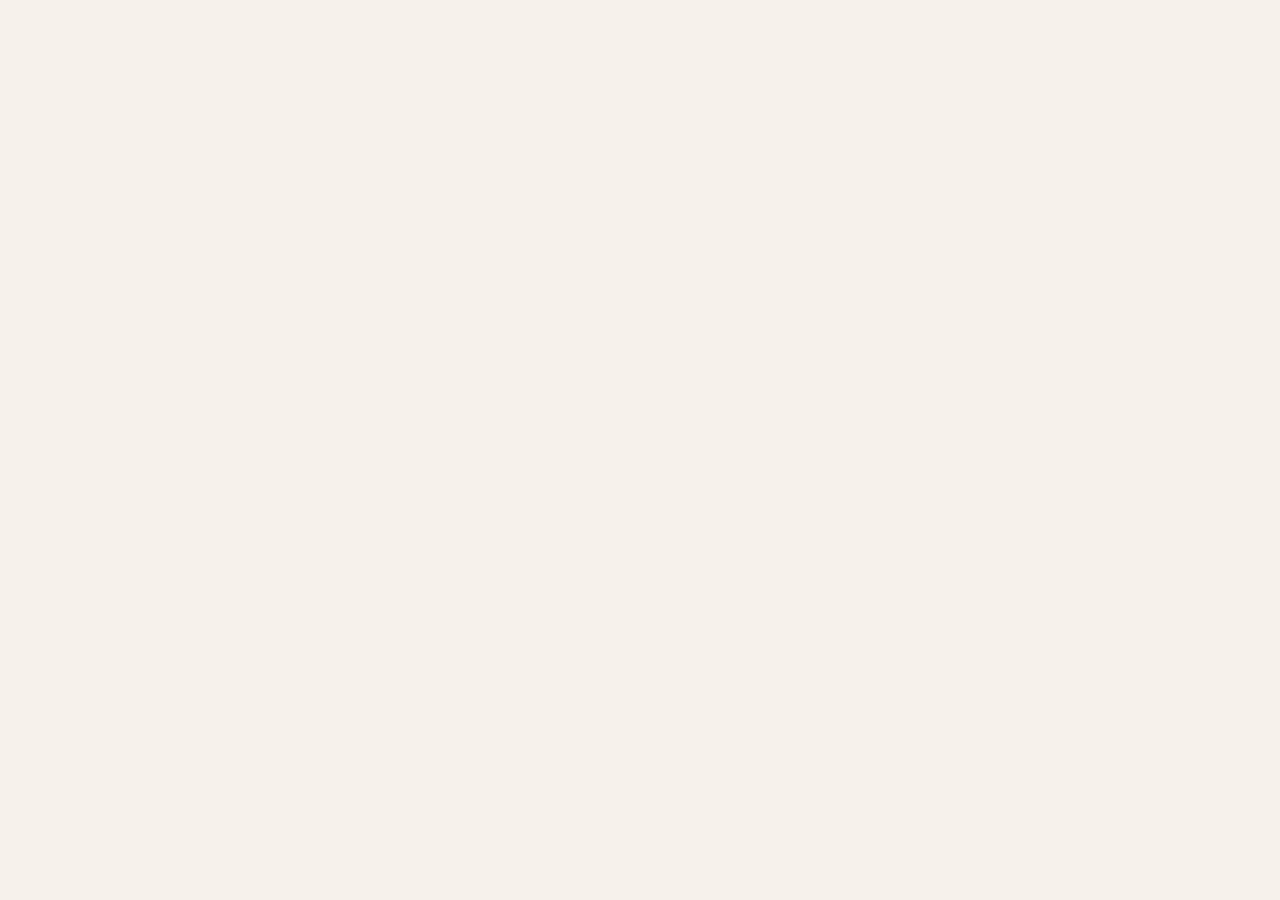
==== 20261009/index.html @ 21b45872 "teamwork" ====
<!DOCTYPE html>
<html lang="ja">

<head>
    <meta charset="UTF-8">
    <meta name="viewport" content="width=device-width, initial-scale=1.0">
    <title>まちかどカフェ</title>
    <link rel="stylesheet" href="css/base.css">
    <link rel="stylesheet" href="css/header.css">
    <link rel="stylesheet" href="css/main.css">
    <link rel="stylesheet" href="css/footer.css">
</head>

<body>
    <!-- ===== A ヘッダー ここから ===== -->

    <!-- ===== A ヘッダー ここまで ===== -->

    <!-- ===== B メイン ここから ===== -->

    <!-- ===== B メイン ここまで ===== -->

    <!-- ===== C フッター ここから ===== -->

    <!-- ===== C フッター ここまで ===== -->
</body>
</html>
---- 20261009/css/base.css ----
/* base.css … 先生が用意したファイル。だれも書きかえない */

* {
    box-sizing: border-box;
}

body {
    margin: 0;
    font-family: sans-serif;
    color: #333;
    background: #f6f1ea;
    line-height: 1.7;
}
---- 20261009/css/header.css ----
/* header.css 26512さんの担当 */
---- 20261009/css/main.css ----
/* main.css 26543 さんの担当 */
---- 20261009/css/footer.css ----
/* footer.css 26514 さんの担当 */
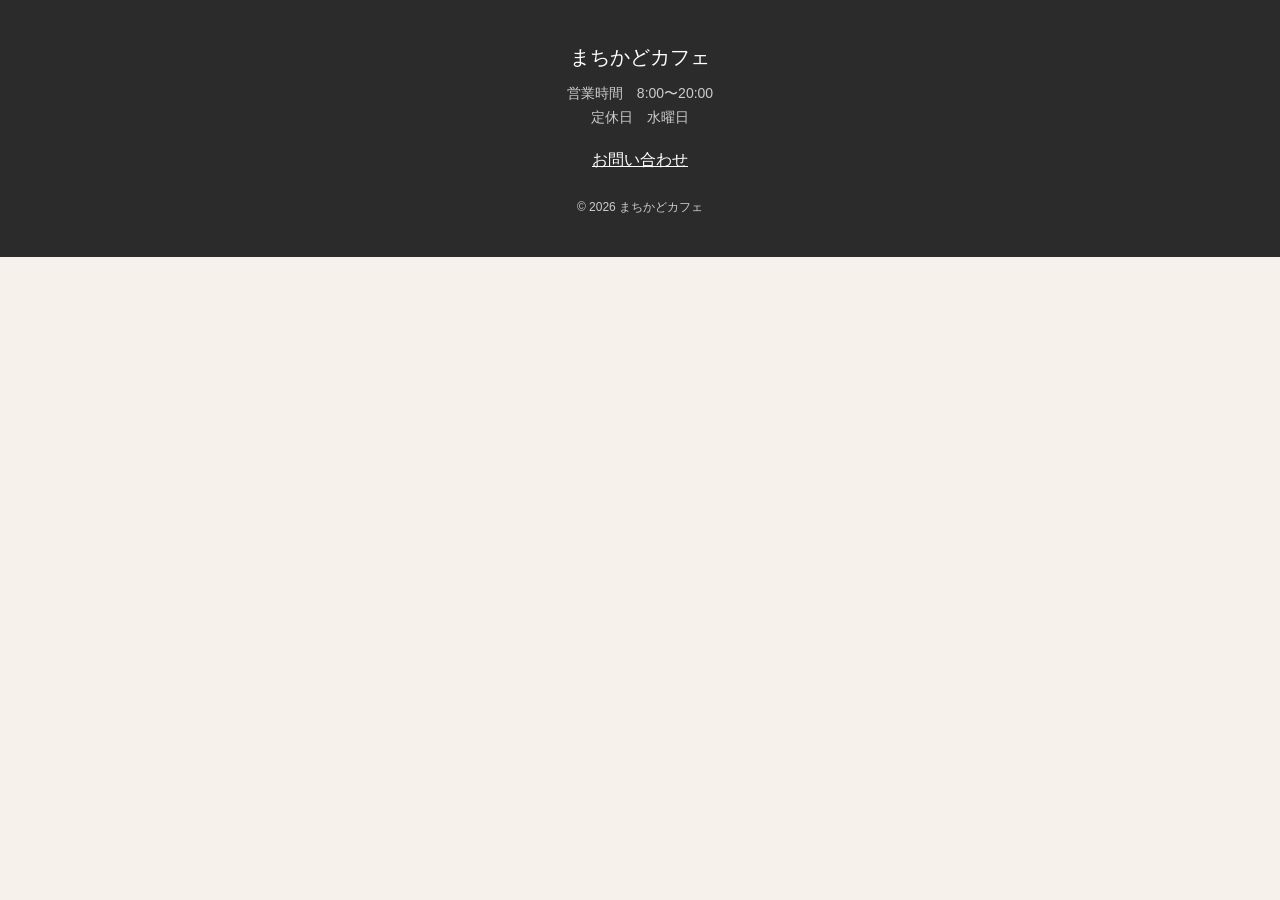
==== commit 1c2788b3: "update footer" ====
--- a/20261009/index.html
+++ b/20261009/index.html
@@ -17,6 +17,16 @@
     <!-- ===== A ヘッダー ここまで ===== -->
 
     <!-- ===== B メイン ここから ===== -->
+    <footer class="box">
+        <p class="title">まちかどカフェ</p>
+        <ul class="list">
+            <li>営業時間　8:00〜20:00</li>
+            <li>定休日　水曜日</li>
+        </ul>
+        <a class="btn" href="#">お問い合わせ</a>
+        <p class="text">© 2026 まちかどカフェ</p>
+    </footer>
+
 
     <!-- ===== B メイン ここまで ===== -->
 
@@ -24,4 +34,5 @@
 
     <!-- ===== C フッター ここまで ===== -->
 </body>
-</html>
+
+</html>
--- a/20261009/css/footer.css
+++ b/20261009/css/footer.css
@@ -1 +1,29 @@
 /* footer.css 26514 さんの担当 */
+.box {
+    padding: 40px 16px;
+    background: #2b2b2b;
+    color: #ccc;
+    text-align: center;
+}
+
+.title {
+    margin: 0 0 8px;
+    font-size: 20px;
+    color: #fff;
+}
+
+.list {
+    margin: 0 0 16px;
+    padding: 0;
+    list-style: none;
+    font-size: 14px;
+}
+
+.btn {
+    color: #fff;
+}
+
+.text {
+    margin: 24px 0 0;
+    font-size: 12px;
+}
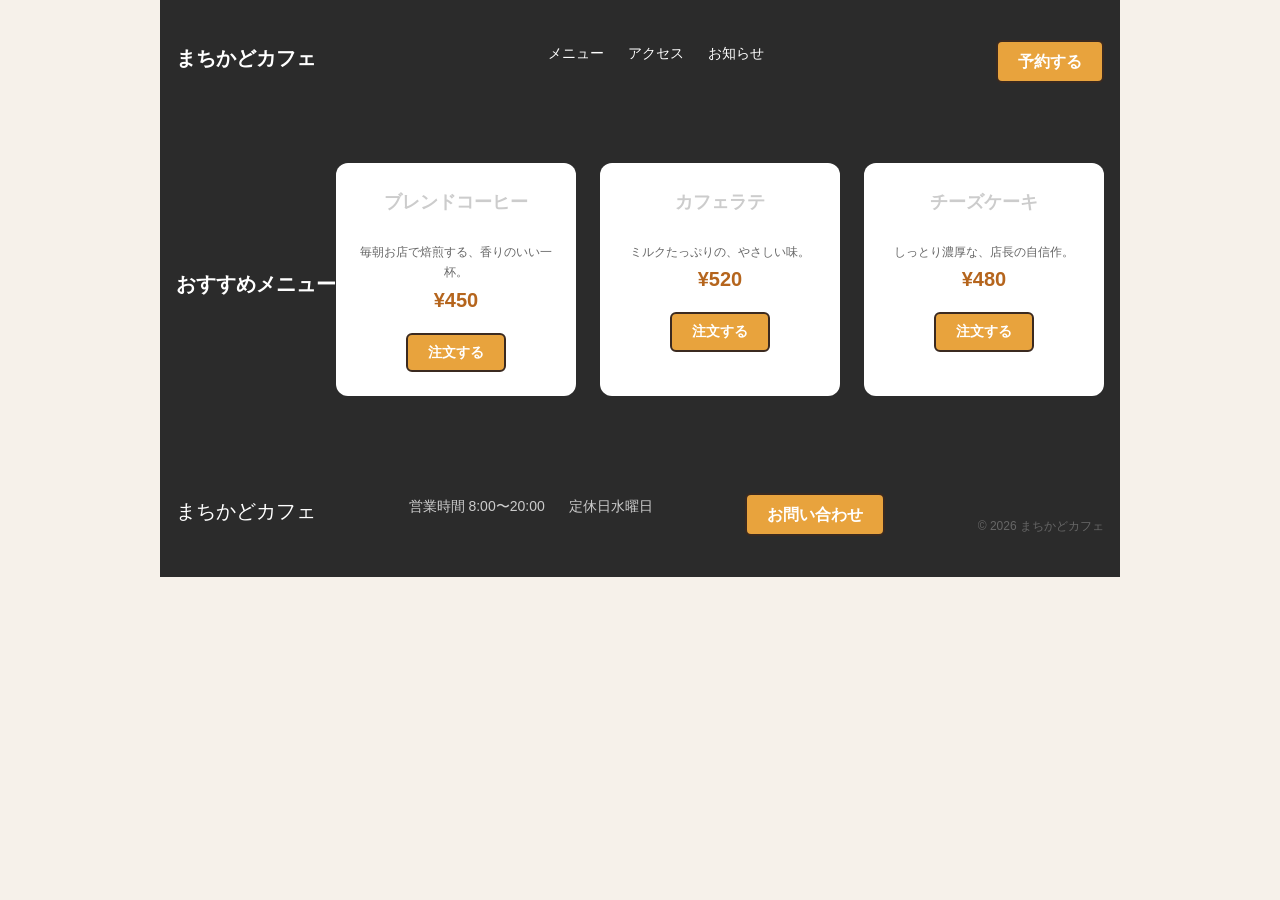
==== commit eab91a76: "update header and main" ====
--- a/20261009/index.html
+++ b/20261009/index.html
@@ -1,38 +1,64 @@
 <!DOCTYPE html>
 <html lang="ja">
+<head>
+  <meta charset="UTF-8">
+  <meta name="viewport" content="width=device-width, initial-scale=1.0">
+  <title>まちかどカフェ</title>
+  <link rel="stylesheet" href="css/base.css">
+  <link rel="stylesheet" href="css/header.css">
+  <link rel="stylesheet" href="css/main.css">
+  <link rel="stylesheet" href="css/footer.css">
+</head>
+<body>
+  <!-- ===== A ヘッダー ここから ===== -->
+  <header class="box">
+    <h1 class="title">まちかどカフェ</h1>
+    <ul class="list">
+      <li><a class="link" href="#">メニュー</a></li>
+      <li><a class="link" href="#">アクセス</a></li>
+      <li><a class="link" href="#">お知らせ</a></li>
+    </ul>
+    <a class="btn" href="#">予約する</a>
+  </header>
 
-<head>
-    <meta charset="UTF-8">
-    <meta name="viewport" content="width=device-width, initial-scale=1.0">
-    <title>まちかどカフェ</title>
-    <link rel="stylesheet" href="css/base.css">
-    <link rel="stylesheet" href="css/header.css">
-    <link rel="stylesheet" href="css/main.css">
-    <link rel="stylesheet" href="css/footer.css">
-</head>
+  <!-- ===== A ヘッダー ここまで ===== -->
 
-<body>
-    <!-- ===== A ヘッダー ここから ===== -->
+  <!-- ===== B メイン ここから ===== -->
+<main class="box">
+    <h2 class="title">おすすめメニュー</h2>
+    <ul class="list">
+      <li class="item">
+        <h3 class="name">ブレンドコーヒー</h3>
+        <p class="text">毎朝お店で焙煎する、香りのいい一杯。</p>
+        <p class="price">¥450</p>
+        <a class="btn" href="#">注文する</a>
+      </li>
+      <li class="item">
+        <h3 class="name">カフェラテ</h3>
+        <p class="text">ミルクたっぷりの、やさしい味。</p>
+        <p class="price">¥520</p>
+        <a class="btn" href="#">注文する</a>
+      </li>
+      <li class="item">
+        <h3 class="name">チーズケーキ</h3>
+        <p class="text">しっとり濃厚な、店長の自信作。</p>
+        <p class="price">¥480</p>
+        <a class="btn" href="#">注文する</a>
+      </li>
+    </ul>
+  </main>
+  <!-- ===== B メイン ここまで ===== -->
 
-    <!-- ===== A ヘッダー ここまで ===== -->
-
-    <!-- ===== B メイン ここから ===== -->
-    <footer class="box">
-        <p class="title">まちかどカフェ</p>
-        <ul class="list">
-            <li>営業時間　8:00〜20:00</li>
-            <li>定休日　水曜日</li>
-        </ul>
-        <a class="btn" href="#">お問い合わせ</a>
-        <p class="text">© 2026 まちかどカフェ</p>
-    </footer>
-
-
-    <!-- ===== B メイン ここまで ===== -->
-
-    <!-- ===== C フッター ここから ===== -->
-
-    <!-- ===== C フッター ここまで ===== -->
+  <!-- ===== C フッター ここから ===== -->
+<footer class="box">
+    <p class="title">まちかどカフェ</p>
+    <ul class="list">
+      <li>営業時間 8:00〜20:00</li>
+      <li>定休日水曜日</li>
+    </ul>
+    <a class="btn" href="#">お問い合わせ</a>
+    <p class="text">© 2026 まちかどカフェ</p>
+  </footer>
+  <!-- ===== C フッター ここまで ===== -->
 </body>
-
-</html>+</html>
--- a/20261009/css/header.css
+++ b/20261009/css/header.css
@@ -1 +1,36 @@
 /* header.css 26512さんの担当 */
+.box {
+  display: flex;
+  justify-content: space-between;
+  align-items: center;
+  padding: 16px 32px;
+  background: #3b2a20;
+}
+
+.title {
+  margin: 0;
+  font-size: 22px;
+  color: #fff;
+}
+
+.list {
+  display: flex;
+  gap: 24px;
+  margin: 0;
+  padding: 0;
+  list-style: none;
+}
+
+.link {
+  color: #fff;
+  text-decoration: none;
+}
+
+.btn {
+  padding: 8px 20px;
+  border-radius: 999px;
+  background: #e8a33d;
+  color: #3b2a20;
+  font-weight: bold;
+  text-decoration: none;
+}
--- a/20261009/css/main.css
+++ b/20261009/css/main.css
@@ -1 +1,56 @@
 /* main.css 26543 さんの担当 */
+.box {
+  max-width: 960px;
+  margin: 0 auto;
+  padding: 48px 16px;
+}
+
+.title {
+  margin: 0 0 24px;
+  font-size: 28px;
+  text-align: center;
+  color: #3b2a20;
+}
+
+.list {
+  display: flex;
+  gap: 24px;
+  margin: 0;
+  padding: 0;
+  list-style: none;
+}
+
+.item {
+  flex: 1;
+  padding: 24px;
+  border-radius: 12px;
+  background: #fff;
+  text-align: center;
+}
+
+.name {
+  margin: 0;
+  font-size: 18px;
+}
+
+.text {
+  margin: 8px 0;
+  font-size: 14px;
+  color: #666;
+}
+
+.price {
+  margin: 0 0 16px;
+  font-size: 20px;
+  font-weight: bold;
+  color: #b5651d;
+}
+
+.btn {
+  display: inline-block;
+  padding: 6px 20px;
+  border: 2px solid #3b2a20;
+  border-radius: 6px;
+  color: #3b2a20;
+  text-decoration: none;
+}
